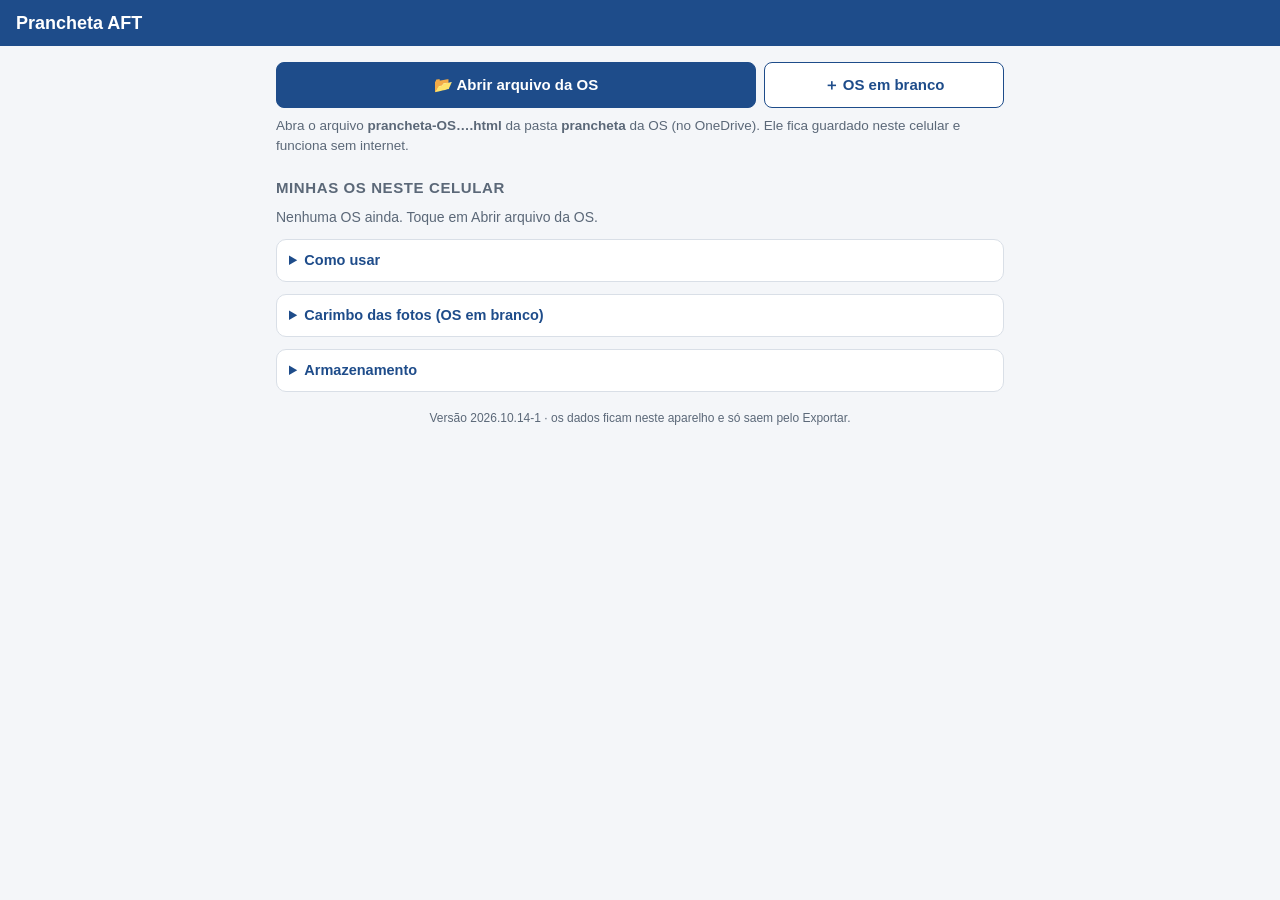
==== index.html @ df33dfc1 "Prancheta AFT: app instalável com Exportar" ====
<!DOCTYPE html>
<html lang="pt-BR">
<head>
<meta charset="utf-8">
<meta name="viewport" content="width=device-width, initial-scale=1, viewport-fit=cover">
<meta name="theme-color" content="#1e4c8a">
<meta name="description" content="Prancheta digital da inspeção do trabalho. Os dados ficam no aparelho e saem só pelo Exportar.">
<title>Prancheta AFT</title>
<link rel="manifest" href="manifest.webmanifest">
<link rel="icon" href="icones/icone-192.png">
<link rel="apple-touch-icon" href="icones/icone-192.png">
<link rel="stylesheet" href="app.css">
</head>
<body>
<section id="tela-lista">
  <header class="topo-app">
    <h1>Prancheta AFT</h1>
    <button class="btn-topo" type="button" id="btn-instalar" hidden>Instalar no celular</button>
  </header>
  <main>
    <div class="acoes-principais">
      <button class="btn cheio" type="button" id="btn-importar">📂 Abrir arquivo da OS</button>
      <button class="btn" type="button" id="btn-nova">＋ OS em branco</button>
    </div>
    <p class="dica">Abra o arquivo <b>prancheta-OS….html</b> da pasta <b>prancheta</b> da OS (no OneDrive). Ele fica guardado neste celular e funciona sem internet.</p>
    <h2>Minhas OS neste celular</h2>
    <div id="lista"></div>

    <details class="bloco">
      <summary>Como usar</summary>
      <ol>
        <li><b>Abrir arquivo da OS</b> e escolher, no OneDrive, o arquivo da pasta <b>prancheta</b> da OS.</li>
        <li>Marcar, fotografar e anotar. Tudo fica guardado neste celular a cada toque.</li>
        <li>Tocar em <b>Exportar</b> (rodapé da prancheta), escolher <b>OneDrive</b>, a pasta <b>prancheta</b> da OS e <b>substituir</b> o arquivo.</li>
        <li>Se o arquivo da pasta mudou no computador (enquadramento, constatação nova), abrir de novo o arquivo: o app junta os dois e fica o mais novo de cada item.</li>
      </ol>
    </details>

    <details class="bloco" id="config">
      <summary>Carimbo das fotos (OS em branco)</summary>
      <p class="dica">Vale só para a OS criada aqui. O arquivo da OS já traz o carimbo dele. Ao abrir um arquivo de OS, estes campos se preenchem sozinhos.</p>
      <label class="rot" for="cfg-nome">Nome</label>
      <input type="text" id="cfg-nome" autocomplete="off">
      <label class="rot" for="cfg-cargo">Cargo e CIF</label>
      <input type="text" id="cfg-cargo" autocomplete="off" placeholder="Auditora-Fiscal do Trabalho | CIF 00000-0">
    </details>

    <details class="bloco">
      <summary>Armazenamento</summary>
      <p id="armazenamento" class="dica">…</p>
    </details>
    <p class="versao" id="versao"></p>
  </main>
</section>

<section id="tela-prancheta" hidden>
  <div class="barra-volta">
    <button type="button" id="btn-voltar">‹ Minhas OS</button>
    <span id="rotulo-os"></span>
  </div>
  <div id="moldura"></div>
</section>

<dialog id="dlg-nova">
  <form method="dialog" class="corpo" id="form-nova">
    <h3>OS em branco</h3>
    <p class="dica">Sem as ementas da OS: só as constatações que você acrescentar. Prefira abrir o arquivo da OS quando ele existir.</p>
    <label class="rot" for="nova-os">Número da OS</label>
    <input type="text" id="nova-os" inputmode="numeric" required>
    <label class="rot" for="nova-ri">RI (opcional; vários, separados por vírgula)</label>
    <input type="text" id="nova-ri" inputmode="numeric">
    <label class="rot" for="nova-empresa">Empresa (vai no carimbo das fotos)</label>
    <input type="text" id="nova-empresa">
    <div class="acoes">
      <button class="btn cheio" type="submit" value="ok">Criar</button>
      <button class="btn" type="submit" value="cancelar" formnovalidate>Cancelar</button>
    </div>
  </form>
</dialog>

<input type="file" id="arquivo" accept=".html,.htm,text/html" hidden>
<script src="app.js"></script>
</body>
</html>
---- app.css ----
:root{
  --fundo:#f4f6f9; --cartao:#ffffff; --texto:#17202b; --suave:#5b6878; --linha:#d9dfe7;
  --azul:#1e4c8a; --azul-claro:#e8f0fb;
  --regular:#1f7a46; --regular-f:#e3f4ea;
  --irregular:#b3261e; --irregular-f:#fbe7e5;
  --alerta-f:#fff4d6; --alerta-l:#f0d58a;
}
*{box-sizing:border-box}
html,body{margin:0;background:var(--fundo);color:var(--texto);
  font:16px/1.45 Roboto,"Segoe UI",Arial,sans-serif;-webkit-text-size-adjust:100%}
[hidden]{display:none !important}
.topo-app{position:sticky;top:0;z-index:5;background:var(--azul);color:#fff;
  padding:calc(10px + env(safe-area-inset-top)) 16px 10px;display:flex;align-items:center;gap:10px}
.topo-app h1{margin:0;font-size:18px;flex:1}
.btn-topo{border:1px solid #fff;background:none;color:#fff;border-radius:999px;padding:6px 12px;font-size:13px;font-weight:600}
main{max-width:760px;margin:0 auto;padding:12px 16px 40px}
h2{font-size:15px;text-transform:uppercase;letter-spacing:.04em;color:var(--suave);margin:22px 0 8px}
h3{margin:0 0 6px;font-size:17px}
.acoes-principais{display:grid;grid-template-columns:1fr;gap:8px;margin-top:4px}
@media (min-width:520px){.acoes-principais{grid-template-columns:2fr 1fr}}
.btn{min-height:46px;border-radius:8px;border:1px solid var(--azul);background:#fff;color:var(--azul);
  padding:0 14px;font-size:15px;font-weight:600;cursor:pointer}
.btn.cheio{background:var(--azul);color:#fff}
.btn.perigo{border-color:var(--irregular);color:var(--irregular)}
.btn.peq{min-height:38px;font-size:14px}
.dica{font-size:13.5px;color:var(--suave);margin:8px 0}
.vazio{color:var(--suave);font-size:14px;margin:6px 0}
.os{background:var(--cartao);border:1px solid var(--linha);border-left:5px solid var(--azul);border-radius:10px;padding:12px;margin:10px 0}
.os .cab{font-weight:700;color:var(--azul);font-size:15px}
.os .emp{font-size:14.5px;margin-top:2px;overflow-wrap:anywhere}
.os .num{font-size:13px;color:var(--suave);margin-top:4px}
.os .sit{font-size:13px;margin-top:6px;border-radius:6px;padding:5px 8px}
.os .sit.pendente{background:var(--alerta-f);border:1px solid var(--alerta-l);color:#6b4a00}
.os .sit.ok{background:var(--regular-f);color:var(--regular)}
.os .acoes{display:flex;gap:8px;flex-wrap:wrap;margin-top:10px}
.os .acoes .btn{flex:1}
.os .acoes .btn.perigo{flex:none}
details.bloco{background:var(--cartao);border:1px solid var(--linha);border-radius:10px;padding:10px 12px;margin:12px 0;font-size:14.5px}
details.bloco summary{cursor:pointer;color:var(--azul);font-weight:600}
details.bloco ol{padding-left:20px;margin:8px 0 0}
details.bloco li{margin:4px 0}
label.rot{display:block;font-size:13px;color:var(--suave);margin:10px 0 4px}
input[type=text]{width:100%;border:1px solid var(--linha);border-radius:8px;padding:10px;font:inherit;font-size:15px;background:#fff;color:var(--texto)}
.versao{font-size:12px;color:var(--suave);text-align:center;margin-top:18px}
dialog{border:0;border-radius:12px;padding:0;max-width:94vw;width:440px}
dialog .corpo{padding:16px}
dialog .acoes{display:flex;gap:8px;margin-top:14px}
dialog .acoes .btn{flex:1}
.toast{position:fixed;left:50%;bottom:24px;transform:translateX(-50%);background:#17202b;color:#fff;
  padding:10px 14px;border-radius:8px;font-size:14px;z-index:20;max-width:90vw}

/* Prancheta aberta: barra fina para voltar + a prancheta da OS ocupando o resto */
#tela-prancheta{position:fixed;inset:0;display:flex;flex-direction:column;background:var(--fundo)}
.barra-volta{flex:none;display:flex;align-items:center;gap:10px;background:#163b6a;color:#fff;
  padding:calc(4px + env(safe-area-inset-top)) 8px 4px}
.barra-volta button{border:0;background:none;color:#fff;font-size:15px;font-weight:600;padding:6px 8px;cursor:pointer;white-space:nowrap;flex:none}
.barra-volta span{font-size:13px;opacity:.85;white-space:nowrap;overflow:hidden;text-overflow:ellipsis}
#moldura{flex:1;position:relative}
#moldura iframe{position:absolute;inset:0;width:100%;height:100%;border:0;background:var(--fundo)}
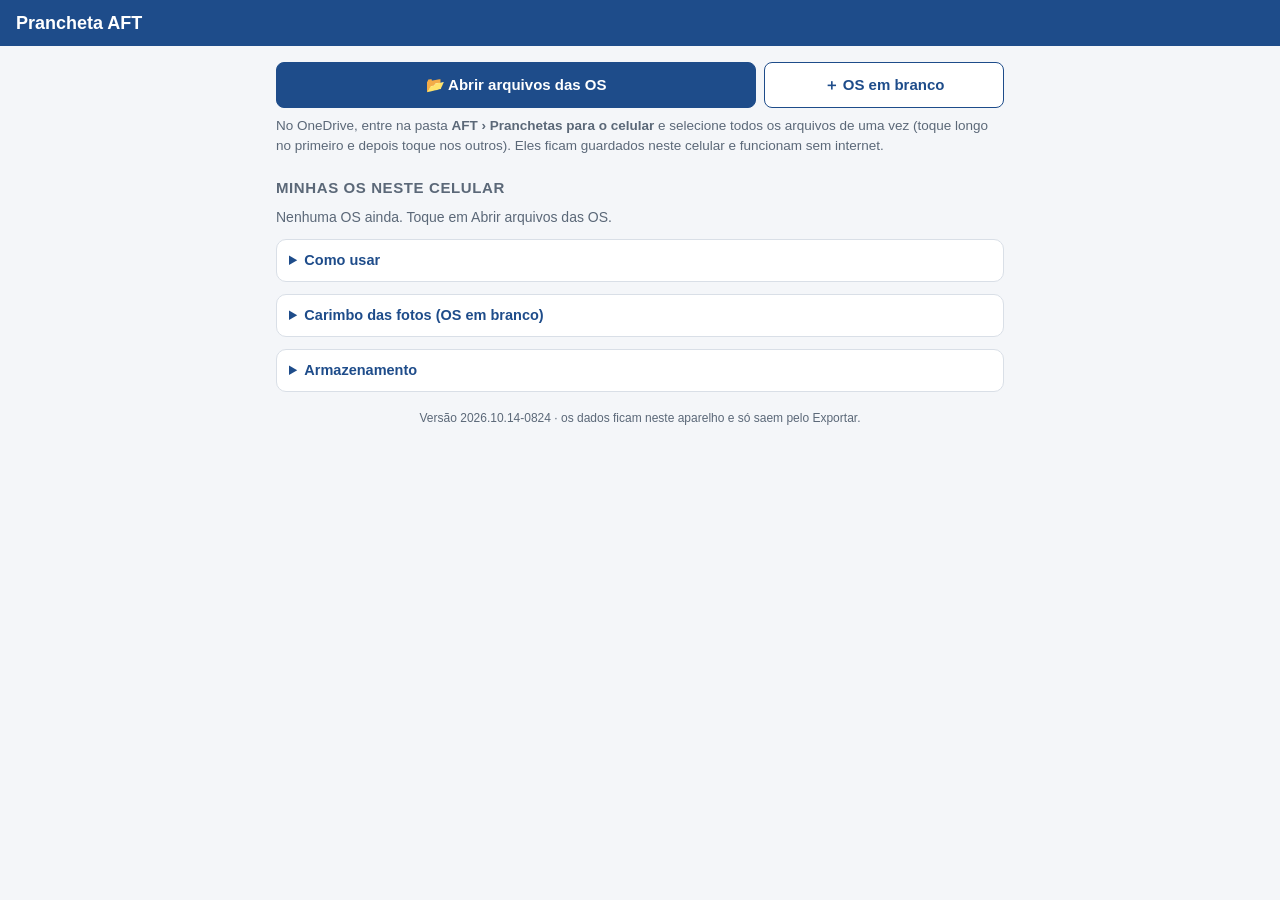
==== commit eed8b659: "Abre varios arquivos de uma vez (pasta Pranchetas para o celular) (2026.10.14-0824)" ====
--- a/index.html
+++ b/index.html
@@ -19,20 +19,20 @@
   </header>
   <main>
     <div class="acoes-principais">
-      <button class="btn cheio" type="button" id="btn-importar">📂 Abrir arquivo da OS</button>
+      <button class="btn cheio" type="button" id="btn-importar">📂 Abrir arquivos das OS</button>
       <button class="btn" type="button" id="btn-nova">＋ OS em branco</button>
     </div>
-    <p class="dica">Abra o arquivo <b>prancheta-OS….html</b> da pasta <b>prancheta</b> da OS (no OneDrive). Ele fica guardado neste celular e funciona sem internet.</p>
+    <p class="dica">No OneDrive, entre na pasta <b>AFT › Pranchetas para o celular</b> e selecione todos os arquivos de uma vez (toque longo no primeiro e depois toque nos outros). Eles ficam guardados neste celular e funcionam sem internet.</p>
     <h2>Minhas OS neste celular</h2>
     <div id="lista"></div>
 
     <details class="bloco">
       <summary>Como usar</summary>
       <ol>
-        <li><b>Abrir arquivo da OS</b> e escolher, no OneDrive, o arquivo da pasta <b>prancheta</b> da OS.</li>
+        <li><b>Abrir arquivos das OS</b>: no OneDrive, pasta <b>AFT › Pranchetas para o celular</b>, selecionar todos. OS nova entra; OS que já estava aqui se atualiza.</li>
         <li>Marcar, fotografar e anotar. Tudo fica guardado neste celular a cada toque.</li>
-        <li>Tocar em <b>Exportar</b> (rodapé da prancheta), escolher <b>OneDrive</b>, a pasta <b>prancheta</b> da OS e <b>substituir</b> o arquivo.</li>
-        <li>Se o arquivo da pasta mudou no computador (enquadramento, constatação nova), abrir de novo o arquivo: o app junta os dois e fica o mais novo de cada item.</li>
+        <li>Tocar em <b>Exportar</b> (rodapé da prancheta), escolher <b>OneDrive</b>, a pasta <b>prancheta</b> da própria OS e <b>substituir</b> o arquivo.</li>
+        <li>Abrir de novo os arquivos sempre que quiser trazer o que mudou no computador (OS nova, enquadramento). Nada do que foi marcado no celular se perde: o app junta e fica o mais novo de cada item.</li>
       </ol>
     </details>
 
@@ -78,7 +78,7 @@
   </form>
 </dialog>
 
-<input type="file" id="arquivo" accept=".html,.htm,text/html" hidden>
+<input type="file" id="arquivo" accept=".html,.htm,text/html" multiple hidden>
 <script src="app.js"></script>
 </body>
 </html>
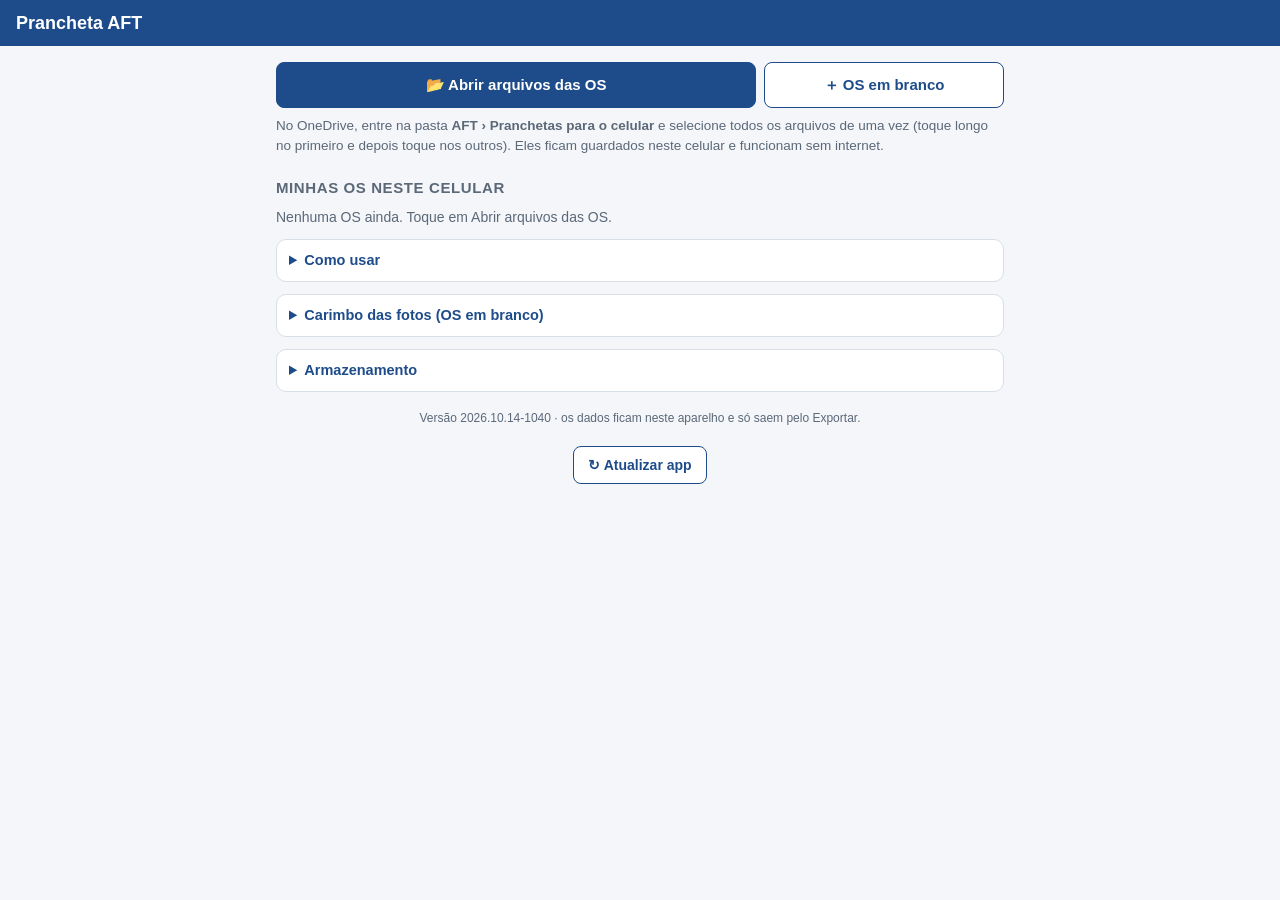
==== commit f5d4574a: "App se atualiza sozinho e ganha botao Atualizar app (2026.10.14-1040)" ====
--- a/index.html
+++ b/index.html
@@ -50,6 +50,7 @@
       <p id="armazenamento" class="dica">…</p>
     </details>
     <p class="versao" id="versao"></p>
+    <p class="versao"><button class="btn peq" type="button" id="btn-atualizar">↻ Atualizar app</button></p>
   </main>
 </section>
 
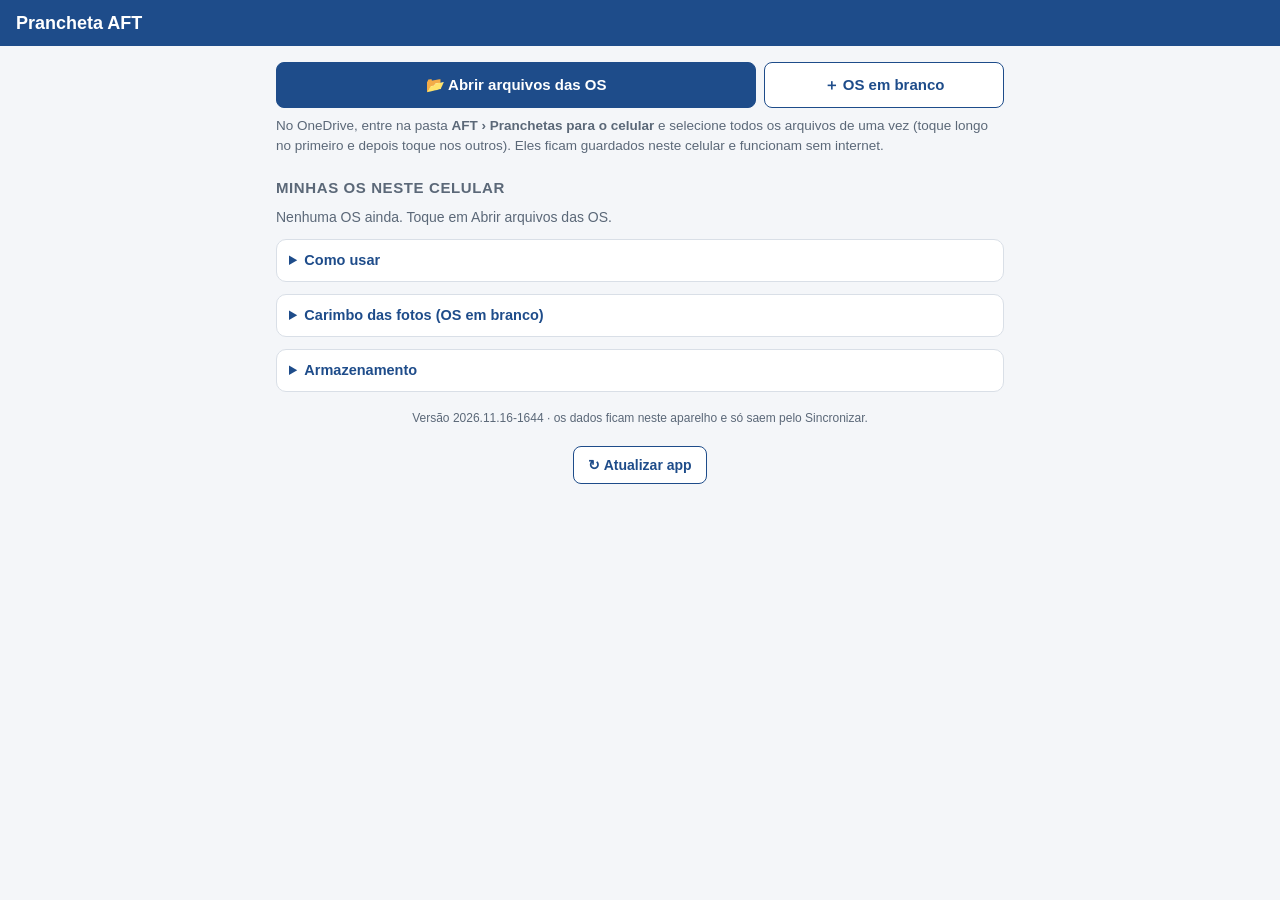
==== commit f9a7350b: "Atualiza modelo da prancheta e ementário (2026.11.16-1644)" ====
--- a/index.html
+++ b/index.html
@@ -1,85 +1,85 @@
-<!DOCTYPE html>
-<html lang="pt-BR">
-<head>
-<meta charset="utf-8">
-<meta name="viewport" content="width=device-width, initial-scale=1, viewport-fit=cover">
-<meta name="theme-color" content="#1e4c8a">
-<meta name="description" content="Prancheta digital da inspeção do trabalho. Os dados ficam no aparelho e saem só pelo Exportar.">
-<title>Prancheta AFT</title>
-<link rel="manifest" href="manifest.webmanifest">
-<link rel="icon" href="icones/icone-192.png">
-<link rel="apple-touch-icon" href="icones/icone-192.png">
-<link rel="stylesheet" href="app.css">
-</head>
-<body>
-<section id="tela-lista">
-  <header class="topo-app">
-    <h1>Prancheta AFT</h1>
-    <button class="btn-topo" type="button" id="btn-instalar" hidden>Instalar no celular</button>
-  </header>
-  <main>
-    <div class="acoes-principais">
-      <button class="btn cheio" type="button" id="btn-importar">📂 Abrir arquivos das OS</button>
-      <button class="btn" type="button" id="btn-nova">＋ OS em branco</button>
-    </div>
-    <p class="dica">No OneDrive, entre na pasta <b>AFT › Pranchetas para o celular</b> e selecione todos os arquivos de uma vez (toque longo no primeiro e depois toque nos outros). Eles ficam guardados neste celular e funcionam sem internet.</p>
-    <h2>Minhas OS neste celular</h2>
-    <div id="lista"></div>
-
-    <details class="bloco">
-      <summary>Como usar</summary>
-      <ol>
-        <li><b>Abrir arquivos das OS</b>: no OneDrive, pasta <b>AFT › Pranchetas para o celular</b>, selecionar todos. OS nova entra; OS que já estava aqui se atualiza.</li>
-        <li>Marcar, fotografar e anotar. Tudo fica guardado neste celular a cada toque.</li>
-        <li>Tocar em <b>Exportar</b> (rodapé da prancheta), escolher <b>OneDrive</b>, a pasta <b>prancheta</b> da própria OS e <b>substituir</b> o arquivo.</li>
-        <li>Abrir de novo os arquivos sempre que quiser trazer o que mudou no computador (OS nova, enquadramento). Nada do que foi marcado no celular se perde: o app junta e fica o mais novo de cada item.</li>
-      </ol>
-    </details>
-
-    <details class="bloco" id="config">
-      <summary>Carimbo das fotos (OS em branco)</summary>
-      <p class="dica">Vale só para a OS criada aqui. O arquivo da OS já traz o carimbo dele. Ao abrir um arquivo de OS, estes campos se preenchem sozinhos.</p>
-      <label class="rot" for="cfg-nome">Nome</label>
-      <input type="text" id="cfg-nome" autocomplete="off">
-      <label class="rot" for="cfg-cargo">Cargo e CIF</label>
-      <input type="text" id="cfg-cargo" autocomplete="off" placeholder="Auditora-Fiscal do Trabalho | CIF 00000-0">
-    </details>
-
-    <details class="bloco">
-      <summary>Armazenamento</summary>
-      <p id="armazenamento" class="dica">…</p>
-    </details>
-    <p class="versao" id="versao"></p>
-    <p class="versao"><button class="btn peq" type="button" id="btn-atualizar">↻ Atualizar app</button></p>
-  </main>
-</section>
-
-<section id="tela-prancheta" hidden>
-  <div class="barra-volta">
-    <button type="button" id="btn-voltar">‹ Minhas OS</button>
-    <span id="rotulo-os"></span>
-  </div>
-  <div id="moldura"></div>
-</section>
-
-<dialog id="dlg-nova">
-  <form method="dialog" class="corpo" id="form-nova">
-    <h3>OS em branco</h3>
-    <p class="dica">Sem as ementas da OS: só as constatações que você acrescentar. Prefira abrir o arquivo da OS quando ele existir.</p>
-    <label class="rot" for="nova-os">Número da OS</label>
-    <input type="text" id="nova-os" inputmode="numeric" required>
-    <label class="rot" for="nova-ri">RI (opcional; vários, separados por vírgula)</label>
-    <input type="text" id="nova-ri" inputmode="numeric">
-    <label class="rot" for="nova-empresa">Empresa (vai no carimbo das fotos)</label>
-    <input type="text" id="nova-empresa">
-    <div class="acoes">
-      <button class="btn cheio" type="submit" value="ok">Criar</button>
-      <button class="btn" type="submit" value="cancelar" formnovalidate>Cancelar</button>
-    </div>
-  </form>
-</dialog>
-
-<input type="file" id="arquivo" accept=".html,.htm,text/html" multiple hidden>
-<script src="app.js"></script>
-</body>
-</html>
+<!DOCTYPE html>
+<html lang="pt-BR">
+<head>
+<meta charset="utf-8">
+<meta name="viewport" content="width=device-width, initial-scale=1, viewport-fit=cover">
+<meta name="theme-color" content="#1e4c8a">
+<meta name="description" content="Prancheta digital da inspeção do trabalho. Os dados ficam no aparelho e saem só pelo Sincronizar.">
+<title>Prancheta AFT</title>
+<link rel="manifest" href="manifest.webmanifest">
+<link rel="icon" href="icones/icone-192.png">
+<link rel="apple-touch-icon" href="icones/icone-192.png">
+<link rel="stylesheet" href="app.css">
+</head>
+<body>
+<section id="tela-lista">
+  <header class="topo-app">
+    <h1>Prancheta AFT</h1>
+    <button class="btn-topo" type="button" id="btn-instalar" hidden>Instalar no celular</button>
+  </header>
+  <main>
+    <div class="acoes-principais">
+      <button class="btn cheio" type="button" id="btn-importar">📂 Abrir arquivos das OS</button>
+      <button class="btn" type="button" id="btn-nova">＋ OS em branco</button>
+    </div>
+    <p class="dica">No OneDrive, entre na pasta <b>AFT › Pranchetas para o celular</b> e selecione todos os arquivos de uma vez (toque longo no primeiro e depois toque nos outros). Eles ficam guardados neste celular e funcionam sem internet.</p>
+    <h2>Minhas OS neste celular</h2>
+    <div id="lista"></div>
+
+    <details class="bloco">
+      <summary>Como usar</summary>
+      <ol>
+        <li><b>Abrir arquivos das OS</b>: no OneDrive, pasta <b>AFT › Pranchetas para o celular</b>, selecionar todos. OS nova entra; OS que já estava aqui se atualiza.</li>
+        <li>Marcar, fotografar e anotar. Tudo fica guardado neste celular a cada toque.</li>
+        <li>Tocar em <b>Sincronizar</b> (rodapé da prancheta) e escolher a pasta <b>prancheta</b> da própria OS no OneDrive. Cada toque grava um arquivo novo, com o nome <b>PRANCHETA</b>, a data (DDMMAA) e a hora (HHMM), e o assistente junta tudo.</li>
+        <li>Abrir de novo os arquivos sempre que quiser trazer o que mudou no computador (OS nova, enquadramento). Nada do que foi marcado no celular se perde: o app junta e fica o mais novo de cada item.</li>
+      </ol>
+    </details>
+
+    <details class="bloco" id="config">
+      <summary>Carimbo das fotos (OS em branco)</summary>
+      <p class="dica">Vale só para a OS criada aqui. O arquivo da OS já traz o carimbo dele. Ao abrir um arquivo de OS, estes campos se preenchem sozinhos.</p>
+      <label class="rot" for="cfg-nome">Nome</label>
+      <input type="text" id="cfg-nome" autocomplete="off">
+      <label class="rot" for="cfg-cargo">Cargo e CIF</label>
+      <input type="text" id="cfg-cargo" autocomplete="off" placeholder="Auditora-Fiscal do Trabalho | CIF 00000-0">
+    </details>
+
+    <details class="bloco">
+      <summary>Armazenamento</summary>
+      <p id="armazenamento" class="dica">…</p>
+    </details>
+    <p class="versao" id="versao"></p>
+    <p class="versao"><button class="btn peq" type="button" id="btn-atualizar">↻ Atualizar app</button></p>
+  </main>
+</section>
+
+<section id="tela-prancheta" hidden>
+  <div class="barra-volta">
+    <button type="button" id="btn-voltar">‹ Minhas OS</button>
+    <span id="rotulo-os"></span>
+  </div>
+  <div id="moldura"></div>
+</section>
+
+<dialog id="dlg-nova">
+  <form method="dialog" class="corpo" id="form-nova">
+    <h3>OS em branco</h3>
+    <p class="dica">Sem as ementas da OS: só as constatações que você acrescentar. Prefira abrir o arquivo da OS quando ele existir.</p>
+    <label class="rot" for="nova-os">Número da OS</label>
+    <input type="text" id="nova-os" inputmode="numeric" required>
+    <label class="rot" for="nova-ri">RI (opcional; vários, separados por vírgula)</label>
+    <input type="text" id="nova-ri" inputmode="numeric">
+    <label class="rot" for="nova-empresa">Empresa (vai no carimbo das fotos)</label>
+    <input type="text" id="nova-empresa">
+    <div class="acoes">
+      <button class="btn cheio" type="submit" value="ok">Criar</button>
+      <button class="btn" type="submit" value="cancelar" formnovalidate>Cancelar</button>
+    </div>
+  </form>
+</dialog>
+
+<input type="file" id="arquivo" accept=".html,.htm,text/html" multiple hidden>
+<script src="app.js"></script>
+</body>
+</html>
